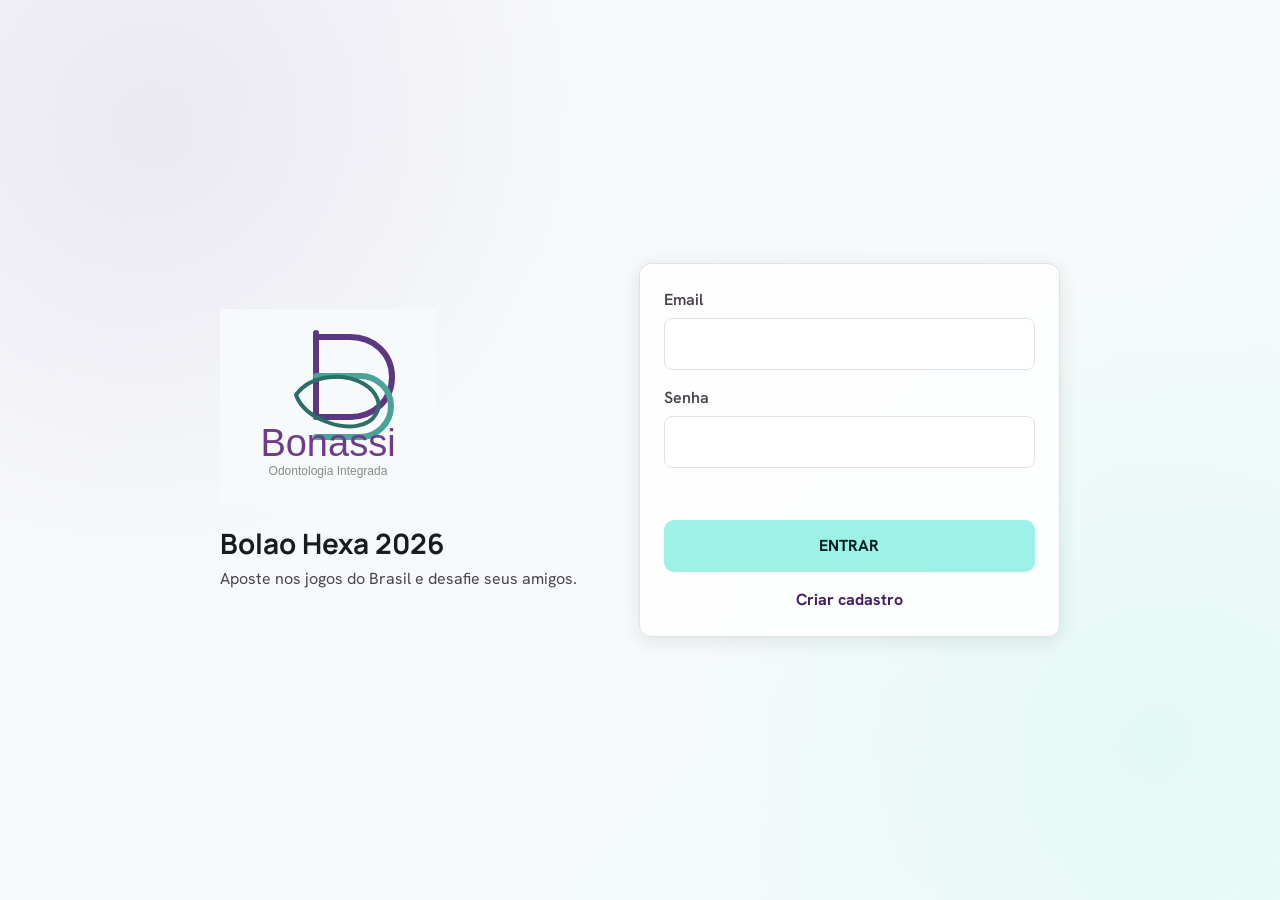
==== frontend/index.html @ b8fce4da "feat: refactor" ====
<!doctype html>
<html lang="pt-BR">
  <head>
    <meta charset="utf-8">
    <meta name="viewport" content="width=device-width, initial-scale=1, viewport-fit=cover">
    <title>Bolao Hexa 2026 - Login</title>
    <link rel="preconnect" href="https://fonts.googleapis.com">
    <link rel="preconnect" href="https://fonts.gstatic.com" crossorigin>
    <link href="https://fonts.googleapis.com/css2?family=Hanken+Grotesk:wght@400;500;600;700&amp;family=Manrope:wght@500;600;700&amp;display=swap" rel="stylesheet">
    <link rel="stylesheet" href="css/style.css">
    <script src="js/api.js" defer></script>
    <script src="js/cadastro.js" defer></script>
  </head>
  <body class="auth-page">
    <main class="auth-shell" aria-labelledby="login-title">
      <header class="auth-header">
        <img class="auth-logo" src="img/bonassi-logo.svg" alt="Bonassi Odontologia Integrada" width="216" height="196">
        <h1 id="login-title">Bolao Hexa 2026</h1>
        <p>Aposte nos jogos do Brasil e desafie seus amigos.</p>
      </header>

      <section class="auth-card" aria-label="Formulario de login">
        <form id="login-form" class="stack-form" novalidate>
          <label class="field">
            <span>Email</span>
            <input name="email" type="email" autocomplete="email" required>
          </label>

          <label class="field">
            <span>Senha</span>
            <input name="password" type="password" autocomplete="current-password" required>
          </label>

          <p id="login-feedback" class="form-feedback" role="status" aria-live="polite"></p>

          <button class="primary-button" type="submit">Entrar</button>
          <a class="text-link" href="cadastro.html">Criar cadastro</a>
        </form>
      </section>
    </main>
  </body>
</html>
---- frontend/css/style.css ----
:root {
  --background: #f7fafb;
  --surface: #ffffff;
  --surface-soft: #f1f4f5;
  --surface-variant: #e0e3e4;
  --text: #181c1d;
  --text-muted: #4b444f;
  --primary: #451f69;
  --primary-container: #5d3781;
  --secondary: #006a62;
  --secondary-soft: #9cf2e6;
  --danger: #ba1a1a;
  --success: #006a62;
  --inverse-surface: #2d3132;
  --shadow: 0 4px 20px rgba(24, 28, 29, 0.1);
  --font-headline: Manrope, Inter, "Segoe UI", sans-serif;
  --font-body: "Hanken Grotesk", Inter, "Segoe UI", sans-serif;
  --topbar-height: 64px;
  --bottom-nav-height: 82px;
}

* {
  box-sizing: border-box;
}

body {
  margin: 0;
  min-height: 100svh;
  color: var(--text);
  background: var(--background);
  font-family: var(--font-body);
  font-size: 16px;
  line-height: 1.5;
}

button,
input,
a {
  font: inherit;
}

.auth-page {
  display: flex;
  min-height: 100dvh;
  align-items: center;
  justify-content: center;
  padding: max(24px, env(safe-area-inset-top)) 16px max(24px, env(safe-area-inset-bottom));
  background:
    radial-gradient(circle at 12% 14%, rgba(93, 55, 129, 0.08), transparent 32%),
    radial-gradient(circle at 90% 82%, rgba(156, 242, 230, 0.18), transparent 34%),
    linear-gradient(135deg, #f6f7fb 0%, var(--background) 54%, #f1fbf9 100%);
}

.auth-shell {
  display: flex;
  width: min(100%, 448px);
  flex-direction: column;
  align-items: center;
  gap: 24px;
}

.auth-header {
  width: 100%;
  text-align: center;
}

.auth-logo {
  display: block;
  width: min(56vw, 196px);
  height: auto;
  margin: 0 auto 22px;
}

.auth-header h1,
.page-heading h1,
.page-heading h2 {
  margin: 0;
  font-family: var(--font-headline);
  font-weight: 700;
  letter-spacing: 0;
  line-height: 1.15;
}

.auth-header h1 {
  font-size: 1.75rem;
}

.auth-header p,
.page-heading p {
  margin: 8px auto 0;
  color: var(--text-muted);
}

.auth-card,
.data-card,
.leaderboard {
  width: 100%;
  border: 1px solid var(--surface-variant);
  border-radius: 12px;
  background: rgba(255, 255, 255, 0.86);
  box-shadow: var(--shadow);
}

.auth-card,
.data-card {
  padding: 24px;
}

.stack-form,
.data-stack {
  display: grid;
  gap: 16px;
}

.field {
  display: grid;
  gap: 6px;
  color: var(--text-muted);
  font-weight: 600;
}

.field input {
  width: 100%;
  min-height: 52px;
  padding: 0 14px;
  border: 1px solid var(--surface-variant);
  border-radius: 8px;
  outline: 0;
  background: var(--surface);
  color: var(--text);
}

.field input:focus {
  border-color: var(--secondary);
  box-shadow: 0 0 0 3px rgba(0, 106, 98, 0.14);
}

.form-feedback {
  min-height: 20px;
  margin: 0;
  color: var(--text-muted);
  font-size: 0.875rem;
}

.form-feedback.is-error {
  color: var(--danger);
}

.form-feedback.is-success {
  color: var(--success);
}

.primary-button {
  display: inline-flex;
  min-height: 52px;
  align-items: center;
  justify-content: center;
  border: 0;
  border-radius: 10px;
  color: #00201d;
  background: var(--secondary-soft);
  cursor: pointer;
  font-weight: 700;
  text-transform: uppercase;
}

.text-link {
  color: var(--primary);
  font-weight: 700;
  text-align: center;
  text-decoration: none;
}

.app-page {
  padding-bottom: calc(var(--bottom-nav-height) + env(safe-area-inset-bottom) + 20px);
}

.app-topbar {
  position: fixed;
  top: 0;
  left: 0;
  z-index: 20;
  display: flex;
  width: 100%;
  height: calc(var(--topbar-height) + env(safe-area-inset-top));
  align-items: center;
  justify-content: space-between;
  gap: 12px;
  padding: env(safe-area-inset-top) 16px 0;
  background: var(--background);
  box-shadow: 0 1px 5px rgba(24, 28, 29, 0.08);
}

.brand-lockup {
  display: flex;
  min-width: 0;
  align-items: center;
  gap: 10px;
}

.profile-avatar {
  width: 34px;
  height: 34px;
  border-radius: 999px;
  object-fit: contain;
}

.brand-lockup h1 {
  margin: 0;
  overflow: hidden;
  color: var(--primary);
  font-family: var(--font-headline);
  font-size: 1.25rem;
  line-height: 1.2;
  text-overflow: ellipsis;
  white-space: nowrap;
}

.score-pill {
  flex: 0 0 auto;
  min-width: 86px;
  padding: 4px 10px;
  border-radius: 999px;
  color: var(--primary);
  background: rgba(93, 55, 129, 0.1);
  font-weight: 700;
  text-align: center;
}

.app-content {
  display: grid;
  width: min(100%, 900px);
  gap: 20px;
  margin: 0 auto;
  padding: calc(var(--topbar-height) + env(safe-area-inset-top) + 24px) 16px 24px;
}

.compact-page {
  padding-top: 32px;
}

.page-heading {
  text-align: center;
}

.page-heading h1,
.page-heading h2 {
  font-size: 2rem;
}

.podium {
  display: grid;
  grid-template-columns: repeat(2, minmax(0, 1fr));
  gap: 10px;
}

.podium-card {
  display: grid;
  min-height: 126px;
  align-content: end;
  justify-items: center;
  padding: 16px 10px;
  border: 1px solid var(--surface-variant);
  border-radius: 12px;
  background: var(--surface);
  text-align: center;
}

.podium-card:first-child {
  grid-column: 1 / -1;
  min-height: 150px;
  background: var(--secondary-soft);
}

.podium-card h3,
.podium-card p {
  width: 100%;
  margin: 0;
  overflow: hidden;
  text-overflow: ellipsis;
  white-space: nowrap;
}

.podium-card strong {
  color: var(--primary);
  font-family: var(--font-headline);
  font-size: 2rem;
}

.leaderboard {
  overflow: hidden;
}

.leaderboard-header,
.leaderboard-row {
  display: grid;
  grid-template-columns: 40px minmax(0, 1fr) 52px 58px;
  gap: 6px;
  align-items: center;
  padding: 10px 8px;
}

.leaderboard-header {
  min-height: 62px;
  background: var(--surface-soft);
  color: var(--text-muted);
  font-size: 0.75rem;
  font-weight: 700;
  text-transform: uppercase;
}

.leaderboard-row {
  min-height: 68px;
  border-top: 1px solid var(--surface-variant);
}

.player-name {
  overflow: hidden;
  text-overflow: ellipsis;
  white-space: nowrap;
}

.points {
  color: var(--primary);
  font-weight: 700;
  text-align: right;
}

.bottom-nav {
  position: fixed;
  right: 0;
  bottom: 0;
  left: 0;
  z-index: 20;
  display: flex;
  min-height: calc(var(--bottom-nav-height) + env(safe-area-inset-bottom));
  align-items: center;
  justify-content: space-around;
  padding: 12px 16px max(12px, env(safe-area-inset-bottom));
  background: var(--inverse-surface);
}

.nav-item {
  display: inline-flex;
  min-width: 64px;
  min-height: 56px;
  flex-direction: column;
  align-items: center;
  justify-content: center;
  gap: 4px;
  border-radius: 12px;
  color: var(--surface-variant);
  opacity: 0.72;
  text-decoration: none;
}

.nav-item.active {
  min-width: 90px;
  padding: 4px 16px;
  color: #d2a6fa;
  background: var(--primary-container);
  opacity: 1;
}

.nav-icon {
  font-size: 28px;
}

.data-item {
  display: grid;
  gap: 6px;
  padding: 14px;
  border: 1px solid var(--surface-variant);
  border-radius: 10px;
  background: var(--surface);
}

@media (min-width: 560px) {
  .podium {
    grid-template-columns: repeat(3, minmax(0, 1fr));
    align-items: end;
  }

  .podium-card:first-child {
    grid-column: auto;
    min-height: 190px;
  }

  .podium-card {
    min-height: 160px;
  }
}

@media (min-width: 720px) {
  :root {
    --topbar-height: 76px;
    --bottom-nav-height: 88px;
  }

  .auth-shell {
    display: grid;
    width: min(100%, 840px);
    grid-template-columns: minmax(260px, 0.9fr) minmax(320px, 1fr);
    align-items: center;
    gap: 40px;
  }

  .auth-header {
    text-align: left;
  }

  .auth-logo {
    width: min(28vw, 216px);
    margin-right: 0;
    margin-left: 0;
  }

  .auth-header p {
    margin-left: 0;
  }

  .app-topbar {
    padding-right: 30px;
    padding-left: 30px;
  }

  .app-content {
    gap: 24px;
    padding-top: calc(var(--topbar-height) + env(safe-area-inset-top) + 32px);
    padding-right: 24px;
    padding-left: 24px;
  }

  .compact-page {
    padding-top: 48px;
  }

  .page-heading h1,
  .page-heading h2 {
    font-size: 2.5rem;
  }

  .leaderboard-header,
  .leaderboard-row {
    grid-template-columns: 64px minmax(0, 1fr) 88px 88px;
    gap: 12px;
    padding: 14px 18px;
  }
}

@media (max-height: 660px) and (max-width: 719px) {
  .auth-page {
    align-items: flex-start;
  }

  .auth-logo {
    width: min(42vw, 144px);
    margin-bottom: 14px;
  }
}
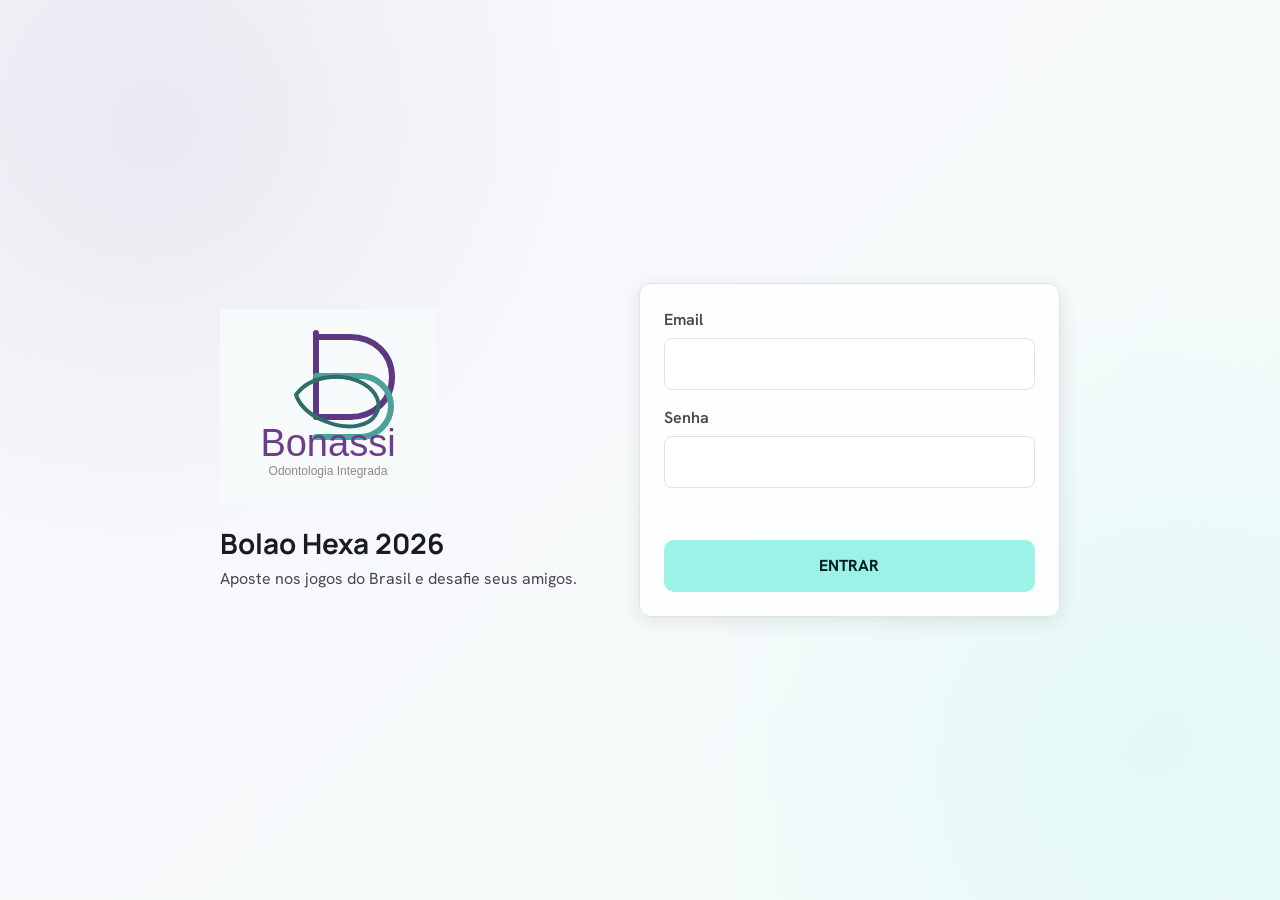
==== commit b0ea5619: "feat: Cadastro de usuarios" ====
--- a/frontend/index.html
+++ b/frontend/index.html
@@ -9,7 +9,7 @@
     <link href="https://fonts.googleapis.com/css2?family=Hanken+Grotesk:wght@400;500;600;700&amp;family=Manrope:wght@500;600;700&amp;display=swap" rel="stylesheet">
     <link rel="stylesheet" href="css/style.css">
     <script src="js/api.js" defer></script>
-    <script src="js/cadastro.js" defer></script>
+    <script src="js/login.js" defer></script>
   </head>
   <body class="auth-page">
     <main class="auth-shell" aria-labelledby="login-title">
@@ -34,7 +34,6 @@
           <p id="login-feedback" class="form-feedback" role="status" aria-live="polite"></p>
 
           <button class="primary-button" type="submit">Entrar</button>
-          <a class="text-link" href="cadastro.html">Criar cadastro</a>
         </form>
       </section>
     </main>
--- a/frontend/css/style.css
+++ b/frontend/css/style.css
@@ -35,6 +35,8 @@
 
 button,
 input,
+select,
+textarea,
 a {
   font: inherit;
 }
@@ -57,6 +59,63 @@
   flex-direction: column;
   align-items: center;
   gap: 24px;
+}
+
+.hamburger-menu {
+  position: relative;
+  flex: 0 0 auto;
+}
+
+.hamburger-menu summary {
+  display: inline-grid;
+  width: 38px;
+  height: 38px;
+  place-items: center;
+  gap: 4px;
+  padding: 9px;
+  border: 1px solid var(--surface-variant);
+  border-radius: 8px;
+  background: var(--surface);
+  cursor: pointer;
+  list-style: none;
+}
+
+.hamburger-menu summary::-webkit-details-marker {
+  display: none;
+}
+
+.hamburger-menu summary span {
+  display: block;
+  width: 18px;
+  height: 2px;
+  border-radius: 999px;
+  background: var(--primary);
+}
+
+.hamburger-menu nav {
+  position: absolute;
+  top: calc(100% + 8px);
+  left: 0;
+  display: grid;
+  min-width: 164px;
+  padding: 8px;
+  border: 1px solid var(--surface-variant);
+  border-radius: 10px;
+  background: var(--surface);
+  box-shadow: var(--shadow);
+}
+
+.hamburger-menu nav a {
+  padding: 12px 14px;
+  border-radius: 8px;
+  color: var(--text);
+  font-weight: 700;
+  text-decoration: none;
+}
+
+.hamburger-menu nav a:focus,
+.hamburger-menu nav a:hover {
+  background: var(--surface-soft);
 }
 
 .auth-header {
@@ -119,7 +178,9 @@
   font-weight: 600;
 }
 
-.field input {
+.field input,
+.field select,
+.field textarea {
   width: 100%;
   min-height: 52px;
   padding: 0 14px;
@@ -130,7 +191,15 @@
   color: var(--text);
 }
 
-.field input:focus {
+.field textarea {
+  min-height: 96px;
+  padding-top: 12px;
+  resize: vertical;
+}
+
+.field input:focus,
+.field select:focus,
+.field textarea:focus {
   border-color: var(--secondary);
   box-shadow: 0 0 0 3px rgba(0, 106, 98, 0.14);
 }
@@ -150,18 +219,33 @@
   color: var(--success);
 }
 
-.primary-button {
+.primary-button,
+.secondary-button {
   display: inline-flex;
   min-height: 52px;
   align-items: center;
   justify-content: center;
   border: 0;
   border-radius: 10px;
+  cursor: pointer;
+  font-weight: 700;
+  text-decoration: none;
+  text-transform: uppercase;
+}
+
+.primary-button {
   color: #00201d;
   background: var(--secondary-soft);
-  cursor: pointer;
-  font-weight: 700;
-  text-transform: uppercase;
+}
+
+.secondary-button {
+  border: 1px solid var(--surface-variant);
+  color: var(--primary);
+  background: var(--surface);
+}
+
+.hidden {
+  display: none !important;
 }
 
 .text-link {
@@ -225,6 +309,7 @@
   background: rgba(93, 55, 129, 0.1);
   font-weight: 700;
   text-align: center;
+  text-decoration: none;
 }
 
 .app-content {
@@ -289,6 +374,62 @@
 
 .leaderboard {
   overflow: hidden;
+}
+
+.matches-board {
+  width: 100%;
+  overflow: hidden;
+  border: 1px solid var(--surface-variant);
+  border-radius: 12px;
+  background: rgba(255, 255, 255, 0.86);
+  box-shadow: var(--shadow);
+}
+
+.matches-header,
+.match-row {
+  display: grid;
+  grid-template-columns: minmax(0, 1fr) 116px 88px;
+  gap: 10px;
+  align-items: center;
+  padding: 12px 14px;
+}
+
+.matches-header {
+  min-height: 56px;
+  background: var(--surface-soft);
+  color: var(--text-muted);
+  font-size: 0.75rem;
+  font-weight: 700;
+  text-transform: uppercase;
+}
+
+.match-row {
+  min-height: 76px;
+  border-top: 1px solid var(--surface-variant);
+}
+
+.match-teams {
+  display: grid;
+  min-width: 0;
+  gap: 2px;
+}
+
+.match-teams strong,
+.match-teams span,
+.match-row time {
+  overflow: hidden;
+  text-overflow: ellipsis;
+  white-space: nowrap;
+}
+
+.match-teams strong {
+  font-family: var(--font-headline);
+}
+
+.match-teams span,
+.match-row time {
+  color: var(--text-muted);
+  font-size: 0.875rem;
 }
 
 .leaderboard-header,
@@ -337,7 +478,10 @@
   align-items: center;
   justify-content: space-around;
   padding: 12px 16px max(12px, env(safe-area-inset-bottom));
-  background: var(--inverse-surface);
+  border-top: 1px solid var(--surface-variant);
+  border-radius: 18px 18px 0 0;
+  background: var(--surface);
+  box-shadow: 0 -4px 20px rgba(93, 55, 129, 0.08);
 }
 
 .nav-item {
@@ -348,8 +492,8 @@
   align-items: center;
   justify-content: center;
   gap: 4px;
-  border-radius: 12px;
-  color: var(--surface-variant);
+  border-radius: 14px;
+  color: var(--text-muted);
   opacity: 0.72;
   text-decoration: none;
 }
@@ -357,7 +501,7 @@
 .nav-item.active {
   min-width: 90px;
   padding: 4px 16px;
-  color: #d2a6fa;
+  color: #ffffff;
   background: var(--primary-container);
   opacity: 1;
 }
@@ -372,6 +516,192 @@
   padding: 14px;
   border: 1px solid var(--surface-variant);
   border-radius: 10px;
+  background: var(--surface);
+}
+
+.search-form,
+.screen-actions,
+.split-fields {
+  display: grid;
+  gap: 12px;
+}
+
+.screen-actions {
+  grid-template-columns: 1fr;
+}
+
+.match-summary {
+  display: grid;
+  gap: 4px;
+  margin-bottom: 16px;
+  padding: 14px;
+  border: 1px solid var(--surface-variant);
+  border-radius: 10px;
+  background: var(--surface-soft);
+}
+
+.match-summary strong {
+  font-family: var(--font-headline);
+  font-size: 1.2rem;
+}
+
+.users-page {
+  width: min(100%, 980px);
+}
+
+.users-hero {
+  display: flex;
+  align-items: center;
+  justify-content: space-between;
+  gap: 16px;
+}
+
+.users-hero h2,
+.users-hero p {
+  margin: 0;
+}
+
+.users-hero h2 {
+  color: var(--primary);
+  font-family: var(--font-headline);
+  font-size: 2rem;
+  line-height: 1.15;
+}
+
+.users-hero p {
+  margin-top: 6px;
+  color: var(--text-muted);
+}
+
+.add-user-button {
+  gap: 8px;
+  padding: 0 18px;
+  color: #ffffff;
+  background: var(--primary);
+  box-shadow: 0 4px 20px rgba(93, 55, 129, 0.16);
+}
+
+.section-toolbar {
+  display: flex;
+  align-items: center;
+  justify-content: space-between;
+  gap: 16px;
+  margin-bottom: 16px;
+}
+
+.section-toolbar h2,
+.section-toolbar p,
+.user-card-title h3,
+.user-card-title p {
+  margin: 0;
+}
+
+.section-toolbar h2 {
+  font-family: var(--font-headline);
+  font-size: 1.25rem;
+}
+
+.section-toolbar p,
+.user-card-title p {
+  color: var(--text-muted);
+}
+
+.users-directory {
+  display: grid;
+  gap: 16px;
+}
+
+.users-list {
+  overflow: hidden;
+  border: 1px solid var(--surface-variant);
+  border-radius: 10px;
+  background: var(--surface);
+  box-shadow: 0 4px 20px rgba(93, 55, 129, 0.08);
+}
+
+.user-list-row {
+  display: grid;
+  grid-template-columns: 44px minmax(0, 1fr) auto 44px;
+  gap: 12px;
+  align-items: center;
+  min-height: 72px;
+  padding: 12px 14px;
+  border-bottom: 1px solid var(--surface-variant);
+  cursor: pointer;
+  transition: background 160ms ease;
+}
+
+.user-list-row:last-child {
+  border-bottom: 0;
+}
+
+.user-list-row:hover {
+  background: var(--surface-soft);
+}
+
+.user-avatar {
+  display: grid;
+  width: 42px;
+  height: 42px;
+  place-items: center;
+  border-radius: 999px;
+  color: var(--primary);
+  background: rgba(93, 55, 129, 0.1);
+  font-weight: 800;
+}
+
+.user-row-copy {
+  min-width: 0;
+}
+
+.user-row-copy h3,
+.user-row-copy p {
+  margin: 0;
+  overflow: hidden;
+  text-overflow: ellipsis;
+  white-space: nowrap;
+}
+
+.user-row-copy h3 {
+  font-size: 1rem;
+}
+
+.user-row-copy p {
+  color: var(--text-muted);
+  font-size: 0.875rem;
+}
+
+.status-chip {
+  padding: 4px 8px;
+  border-radius: 4px;
+  color: #00201d;
+  background: var(--secondary-soft);
+  font-size: 0.75rem;
+  font-weight: 800;
+  text-transform: uppercase;
+}
+
+.icon-action {
+  display: inline-grid;
+  width: 40px;
+  height: 40px;
+  place-items: center;
+  border: 0;
+  border-radius: 999px;
+  color: var(--text-muted);
+  background: transparent;
+  cursor: pointer;
+}
+
+.icon-action:hover,
+.icon-action:focus {
+  background: var(--surface-variant);
+  color: var(--primary);
+}
+
+.users-empty {
+  padding: 18px;
+  color: var(--text-muted);
   background: var(--surface);
 }
 
@@ -446,6 +776,50 @@
     gap: 12px;
     padding: 14px 18px;
   }
+
+  .search-form {
+    grid-template-columns: minmax(0, 1fr) 160px;
+    align-items: end;
+  }
+
+  .split-fields,
+  .screen-actions {
+    grid-template-columns: repeat(2, minmax(0, 1fr));
+  }
+
+  .users-form-panel {
+    width: min(100%, 620px);
+  }
+}
+
+@media (max-width: 559px) {
+  .users-hero {
+    align-items: flex-start;
+  }
+
+  .add-user-button {
+    position: fixed;
+    right: 18px;
+    bottom: calc(var(--bottom-nav-height) + env(safe-area-inset-bottom) + 18px);
+    z-index: 24;
+    width: 56px;
+    min-width: 56px;
+    height: 56px;
+    padding: 0;
+    border-radius: 999px;
+  }
+
+  .add-user-button span:last-child {
+    display: none;
+  }
+
+  .status-chip {
+    display: none;
+  }
+
+  .user-list-row {
+    grid-template-columns: 44px minmax(0, 1fr) 40px;
+  }
 }
 
 @media (max-height: 660px) and (max-width: 719px) {
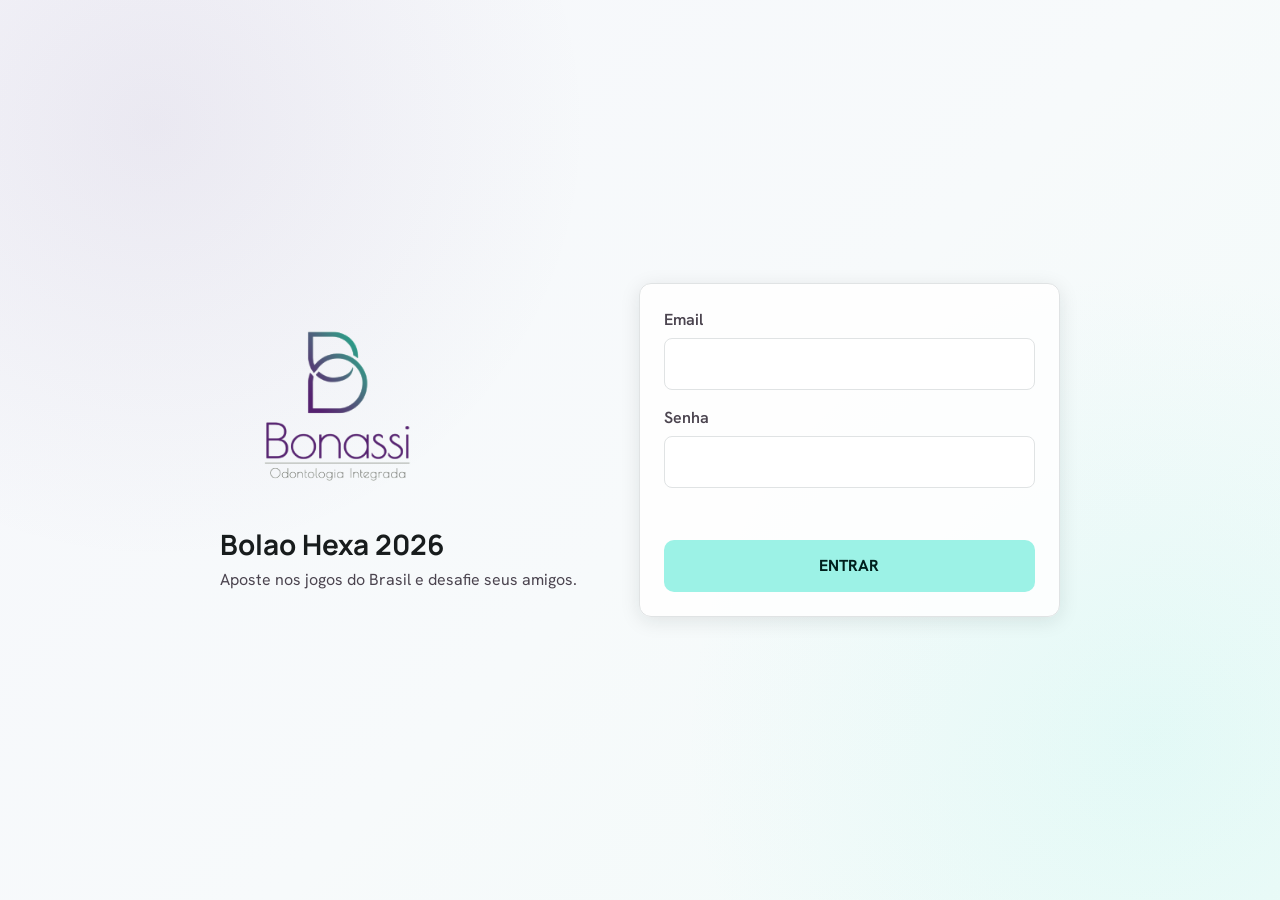
==== commit 94298ce1: "feat: Alterações no front" ====
--- a/frontend/index.html
+++ b/frontend/index.html
@@ -14,7 +14,7 @@
   <body class="auth-page">
     <main class="auth-shell" aria-labelledby="login-title">
       <header class="auth-header">
-        <img class="auth-logo" src="img/bonassi-logo.svg" alt="Bonassi Odontologia Integrada" width="216" height="196">
+        <img class="auth-logo" src="img/bonassi-logo.png" alt="Bonassi Odontologia Integrada" width="268" height="245">
         <h1 id="login-title">Bolao Hexa 2026</h1>
         <p>Aposte nos jogos do Brasil e desafie seus amigos.</p>
       </header>
--- a/frontend/css/style.css
+++ b/frontend/css/style.css
@@ -191,6 +191,54 @@
   color: var(--text);
 }
 
+.bonus-checklist {
+  margin: 0;
+  padding: 0;
+  border: 0;
+}
+
+.bonus-checklist legend {
+  margin-bottom: 6px;
+  padding: 0;
+}
+
+.check-option {
+  display: flex;
+  min-height: 52px;
+  align-items: center;
+  gap: 10px;
+  padding: 12px 14px;
+  border: 1px solid var(--surface-variant);
+  border-radius: 8px;
+  background: var(--surface);
+  color: var(--text);
+  cursor: pointer;
+}
+
+.check-option + .check-option {
+  margin-top: 8px;
+}
+
+.check-option input {
+  width: 18px;
+  min-height: 18px;
+  flex: 0 0 18px;
+  padding: 0;
+  border: 0;
+  border-radius: 4px;
+  accent-color: var(--secondary);
+}
+
+.check-option:has(input:checked) {
+  border-color: var(--secondary);
+  background: rgba(156, 242, 230, 0.28);
+}
+
+.check-option:has(input:focus) {
+  border-color: var(--secondary);
+  box-shadow: 0 0 0 3px rgba(0, 106, 98, 0.14);
+}
+
 .field textarea {
   min-height: 96px;
   padding-top: 12px;
@@ -220,7 +268,8 @@
 }
 
 .primary-button,
-.secondary-button {
+.secondary-button,
+.danger-button {
   display: inline-flex;
   min-height: 52px;
   align-items: center;
@@ -242,6 +291,12 @@
   border: 1px solid var(--surface-variant);
   color: var(--primary);
   background: var(--surface);
+}
+
+.danger-button {
+  border: 1px solid rgba(186, 26, 26, 0.28);
+  color: #ffffff;
+  background: var(--danger);
 }
 
 .hidden {
@@ -283,33 +338,32 @@
 }
 
 .profile-avatar {
-  width: 34px;
-  height: 34px;
-  border-radius: 999px;
+  width: clamp(96px, 16vw, 132px);
+  height: 54px;
+  border-radius: 0;
   object-fit: contain;
 }
 
-.brand-lockup h1 {
-  margin: 0;
-  overflow: hidden;
-  color: var(--primary);
-  font-family: var(--font-headline);
-  font-size: 1.25rem;
-  line-height: 1.2;
-  text-overflow: ellipsis;
-  white-space: nowrap;
-}
-
 .score-pill {
+  display: inline-flex;
+  align-items: center;
+  justify-content: center;
+  gap: 6px;
   flex: 0 0 auto;
   min-width: 86px;
   padding: 4px 10px;
+  border: 0;
   border-radius: 999px;
   color: var(--primary);
   background: rgba(93, 55, 129, 0.1);
+  cursor: pointer;
   font-weight: 700;
   text-align: center;
   text-decoration: none;
+}
+
+.logout-button .material-symbols-outlined {
+  font-size: 1.25rem;
 }
 
 .app-content {
@@ -331,6 +385,299 @@
 .page-heading h1,
 .page-heading h2 {
   font-size: 2rem;
+}
+
+.ranking-actions {
+  display: grid;
+  justify-items: center;
+  gap: 8px;
+}
+
+.ranking-tabs {
+  display: grid;
+  grid-template-columns: repeat(2, minmax(0, 1fr));
+  gap: 8px;
+  padding: 4px;
+  border: 1px solid var(--surface-variant);
+  border-radius: 12px;
+  background: var(--surface-soft);
+}
+
+.ranking-tab {
+  min-height: 48px;
+  padding: 0 12px;
+  border: 0;
+  border-radius: 8px;
+  color: var(--text-muted);
+  background: transparent;
+  cursor: pointer;
+  font-weight: 800;
+}
+
+.ranking-tab.active {
+  color: #ffffff;
+  background: var(--primary-container);
+  box-shadow: 0 8px 18px rgba(69, 31, 105, 0.16);
+}
+
+.ranking-swipe-area,
+.ranking-view {
+  display: grid;
+  gap: 20px;
+}
+
+.ranking-view[hidden] {
+  display: none;
+}
+
+.ranking-view.active {
+  animation: ranking-view-in 180ms ease-out;
+}
+
+@keyframes ranking-view-in {
+  from {
+    opacity: 0;
+    transform: translateY(6px);
+  }
+
+  to {
+    opacity: 1;
+    transform: translateY(0);
+  }
+}
+
+.ranking-view-heading {
+  display: grid;
+  justify-items: center;
+  gap: 4px;
+  text-align: center;
+}
+
+.ranking-view-heading h3,
+.ranking-view-heading p {
+  margin: 0;
+}
+
+.ranking-view-heading h3 {
+  font-family: var(--font-headline);
+  font-size: 1.35rem;
+  line-height: 1.2;
+}
+
+.ranking-view-heading p {
+  color: var(--text-muted);
+  font-weight: 700;
+}
+
+.share-ranking-button {
+  gap: 8px;
+  width: min(100%, 320px);
+  padding: 0 18px;
+}
+
+.share-ranking-button:disabled {
+  cursor: wait;
+  opacity: 0.68;
+}
+
+.ranking-share-card {
+  position: fixed;
+  top: 0;
+  left: -9999px;
+  width: 1080px;
+  height: 1920px;
+  overflow: hidden;
+  color: #1d1721;
+  background: #f7fafb;
+  font-family: var(--font-body);
+  pointer-events: none;
+}
+
+.share-card-shell {
+  display: grid;
+  height: 100%;
+  grid-template-rows: auto auto 1fr auto;
+  gap: 48px;
+  padding: 92px 78px 78px;
+  background:
+    linear-gradient(180deg, rgba(156, 242, 230, 0.34) 0, rgba(247, 250, 251, 0) 420px),
+    linear-gradient(135deg, #f7fafb 0%, #ffffff 58%, #edf8f6 100%);
+}
+
+.share-card-header {
+  display: grid;
+  gap: 32px;
+  justify-items: center;
+  text-align: center;
+}
+
+.share-card-header img {
+  width: 260px;
+  height: 238px;
+  object-fit: contain;
+}
+
+.share-card-header p,
+.share-card-header h2 {
+  margin: 0;
+}
+
+.share-card-header p {
+  color: var(--primary);
+  font-size: 54px;
+  font-weight: 800;
+  line-height: 1.05;
+}
+
+.share-card-header h2 {
+  margin-top: 12px;
+  color: #006a62;
+  font-family: var(--font-headline);
+  font-size: 36px;
+  font-weight: 800;
+  line-height: 1.15;
+}
+
+.share-round-match {
+  display: grid;
+  gap: 14px;
+  padding: 26px 30px;
+  border: 2px solid rgba(0, 106, 98, 0.2);
+  border-radius: 26px;
+  background: #ffffff;
+  box-shadow: 0 18px 42px rgba(24, 28, 29, 0.08);
+  text-align: center;
+}
+
+.share-round-match[hidden] {
+  display: none;
+}
+
+.share-round-teams {
+  display: grid;
+  grid-template-columns: 72px minmax(0, 1fr) 72px;
+  gap: 22px;
+  align-items: center;
+}
+
+.share-round-teams strong {
+  font-family: var(--font-headline);
+  font-size: 34px;
+  line-height: 1.15;
+}
+
+.share-round-flag {
+  width: 72px;
+  height: 72px;
+  border: 3px solid var(--surface);
+  border-radius: 999px;
+  object-fit: cover;
+  box-shadow: 0 0 0 1px var(--surface-variant), 0 10px 22px rgba(24, 28, 29, 0.12);
+}
+
+.share-round-match p {
+  margin: 0;
+  color: var(--text-muted);
+  font-size: 24px;
+  font-weight: 800;
+}
+
+.ranking-share-list {
+  display: grid;
+  align-content: start;
+  gap: 20px;
+}
+
+.share-ranking-row {
+  display: grid;
+  min-height: 92px;
+  grid-template-columns: 76px minmax(0, 1fr) 180px;
+  gap: 22px;
+  align-items: center;
+  padding: 18px 24px;
+  border: 2px solid rgba(69, 31, 105, 0.1);
+  border-radius: 26px;
+  background: rgba(255, 255, 255, 0.9);
+  box-shadow: 0 18px 42px rgba(24, 28, 29, 0.08);
+}
+
+.share-ranking-row.is-top-three {
+  min-height: 112px;
+  border-color: rgba(0, 106, 98, 0.28);
+  background: #ffffff;
+}
+
+.share-ranking-position {
+  display: inline-grid;
+  width: 76px;
+  height: 76px;
+  place-items: center;
+  border-radius: 50%;
+  color: #ffffff;
+  background: var(--primary);
+  font-family: var(--font-headline);
+  font-size: 34px;
+  font-weight: 800;
+}
+
+.share-ranking-row.is-top-three .share-ranking-position {
+  color: #00201d;
+  background: var(--secondary-soft);
+}
+
+.share-ranking-player {
+  display: grid;
+  min-width: 0;
+  gap: 4px;
+}
+
+.share-ranking-player strong {
+  overflow: hidden;
+  font-family: var(--font-headline);
+  font-size: 36px;
+  line-height: 1.05;
+  text-overflow: ellipsis;
+  white-space: nowrap;
+}
+
+.share-ranking-player span {
+  color: var(--text-muted);
+  font-size: 24px;
+  font-weight: 700;
+}
+
+.share-ranking-points {
+  color: var(--primary);
+  font-family: var(--font-headline);
+  font-size: 34px;
+  line-height: 1;
+  text-align: right;
+  white-space: nowrap;
+}
+
+.share-ranking-empty {
+  padding: 48px;
+  border-radius: 26px;
+  background: #ffffff;
+  color: var(--text-muted);
+  font-size: 32px;
+  font-weight: 700;
+  text-align: center;
+}
+
+.share-card-footer {
+  display: grid;
+  justify-items: center;
+  gap: 10px;
+  color: var(--text-muted);
+  font-size: 26px;
+  font-weight: 700;
+}
+
+.share-card-footer strong {
+  color: var(--primary);
+  font-family: var(--font-headline);
+  font-size: 30px;
 }
 
 .podium {
@@ -372,6 +719,127 @@
   font-size: 2rem;
 }
 
+.round-match-card {
+  display: grid;
+  gap: 14px;
+  padding: 18px;
+  border: 1px solid var(--surface-variant);
+  border-radius: 12px;
+  background: var(--surface);
+  box-shadow: var(--shadow);
+}
+
+.round-match-teams {
+  display: grid;
+  grid-template-columns: minmax(0, 1fr) auto minmax(0, 1fr);
+  gap: 12px;
+  align-items: center;
+}
+
+.round-team {
+  display: grid;
+  min-width: 0;
+  justify-items: center;
+  gap: 8px;
+  text-align: center;
+}
+
+.round-team strong {
+  max-width: 100%;
+  overflow-wrap: anywhere;
+  font-family: var(--font-headline);
+  font-size: 0.98rem;
+  line-height: 1.15;
+}
+
+.round-team-flag,
+.round-team-flag-fallback {
+  width: 54px;
+  height: 54px;
+  border: 3px solid var(--surface);
+  border-radius: 999px;
+  box-shadow: 0 0 0 1px var(--surface-variant), 0 8px 16px rgba(24, 28, 29, 0.12);
+  background: var(--surface-soft);
+}
+
+.round-team-flag {
+  object-fit: cover;
+}
+
+.round-team-flag-fallback {
+  display: inline-grid;
+  place-items: center;
+  color: var(--text-muted);
+  font-weight: 900;
+}
+
+.round-score {
+  display: inline-flex;
+  min-width: 72px;
+  min-height: 52px;
+  align-items: center;
+  justify-content: center;
+  padding: 0 12px;
+  border-radius: 10px;
+  color: #00201d;
+  background: var(--secondary-soft);
+  font-family: var(--font-headline);
+  font-size: 1.35rem;
+  line-height: 1;
+  white-space: nowrap;
+}
+
+.round-match-meta {
+  display: flex;
+  flex-wrap: wrap;
+  justify-content: center;
+  gap: 8px 14px;
+  color: var(--text-muted);
+  font-weight: 800;
+  text-align: center;
+}
+
+.round-empty-state {
+  padding: 18px;
+  border: 1px dashed var(--surface-variant);
+  border-radius: 12px;
+  color: var(--text-muted);
+  background: var(--surface);
+  font-weight: 700;
+  text-align: center;
+}
+
+.round-empty-state[hidden] {
+  display: none;
+}
+
+.round-predicted-score {
+  min-width: 0;
+  overflow: hidden;
+  color: var(--text-muted);
+  font-weight: 700;
+  text-overflow: ellipsis;
+  white-space: nowrap;
+}
+
+.round-exact {
+  display: inline-flex;
+  min-height: 30px;
+  align-items: center;
+  justify-content: center;
+  border-radius: 999px;
+  color: var(--text-muted);
+  background: var(--surface-soft);
+  font-size: 0.78rem;
+  font-weight: 900;
+  text-transform: uppercase;
+}
+
+.round-exact.is-exact {
+  color: #00201d;
+  background: var(--secondary-soft);
+}
+
 .leaderboard {
   overflow: hidden;
 }
@@ -385,10 +853,52 @@
   box-shadow: var(--shadow);
 }
 
+.matches-actions {
+  display: flex;
+  justify-content: center;
+  margin-top: 18px;
+}
+
+.add-match-button {
+  gap: 8px;
+  padding: 0 18px;
+}
+
+.phase-filters {
+  display: flex;
+  flex-wrap: wrap;
+  justify-content: center;
+  gap: 10px;
+}
+
+.phase-filter-button {
+  min-height: 48px;
+  padding: 0 18px;
+  border: 1px solid var(--surface-variant);
+  border-radius: 999px;
+  color: var(--primary);
+  background: var(--surface);
+  cursor: pointer;
+  font-weight: 800;
+}
+
+.phase-filter-button:hover,
+.phase-filter-button:focus {
+  border-color: var(--primary-container);
+  box-shadow: 0 0 0 3px rgba(93, 55, 129, 0.12);
+}
+
+.phase-filter-button.active {
+  border-color: var(--primary);
+  color: var(--surface);
+  background: var(--primary);
+  box-shadow: 0 8px 18px rgba(69, 31, 105, 0.22);
+}
+
 .matches-header,
 .match-row {
   display: grid;
-  grid-template-columns: minmax(0, 1fr) 116px 88px;
+  grid-template-columns: minmax(0, 1.2fr) minmax(108px, 144px) minmax(92px, 128px) 104px minmax(210px, 224px);
   gap: 10px;
   align-items: center;
   padding: 12px 14px;
@@ -414,9 +924,7 @@
   gap: 2px;
 }
 
-.match-teams strong,
-.match-teams span,
-.match-row time {
+.match-teams strong {
   overflow: hidden;
   text-overflow: ellipsis;
   white-space: nowrap;
@@ -426,10 +934,305 @@
   font-family: var(--font-headline);
 }
 
-.match-teams span,
+.match-phase,
 .match-row time {
   color: var(--text-muted);
   font-size: 0.875rem;
+}
+
+.match-phase {
+  font-weight: 700;
+}
+
+.match-row time {
+  display: grid;
+  line-height: 1.25;
+}
+
+.match-actions {
+  display: flex;
+  flex-wrap: nowrap;
+  justify-content: flex-end;
+  gap: 8px;
+}
+
+.result-button {
+  min-height: 40px;
+  gap: 6px;
+  padding: 0 10px;
+  border-radius: 8px;
+  font-size: 0.75rem;
+}
+
+.result-button .material-symbols-outlined {
+  font-size: 1.15rem;
+}
+
+.reopen-match-button {
+  border-color: rgba(186, 26, 26, 0.18);
+  color: #7d1717;
+  background: #fde8e8;
+}
+
+.reopen-match-button:hover,
+.reopen-match-button:focus {
+  border-color: rgba(186, 26, 26, 0.34);
+  background: #fbd7d7;
+  box-shadow: 0 0 0 3px rgba(186, 26, 26, 0.1);
+}
+
+.result-modal {
+  width: min(calc(100vw - 28px), 560px);
+  padding: 0;
+  border: 1px solid var(--surface-variant);
+  border-radius: 12px;
+  background: var(--surface);
+  box-shadow: var(--shadow);
+}
+
+.result-modal::backdrop {
+  background: rgba(24, 28, 29, 0.42);
+}
+
+.result-form {
+  display: grid;
+  gap: 18px;
+  padding: 18px;
+}
+
+.result-modal-header {
+  display: flex;
+  align-items: center;
+  justify-content: space-between;
+  gap: 12px;
+}
+
+.result-modal-header h2 {
+  margin: 0;
+  font-family: var(--font-headline);
+  font-size: 1.25rem;
+  line-height: 1.2;
+}
+
+.result-scoreline {
+  display: grid;
+  grid-template-columns: minmax(0, 1fr) 72px 18px 72px minmax(0, 1fr);
+  gap: 8px;
+  align-items: center;
+}
+
+.result-scoreline strong {
+  min-width: 0;
+  overflow-wrap: anywhere;
+  font-family: var(--font-headline);
+  font-size: 1rem;
+  text-align: center;
+}
+
+.score-input input {
+  width: 100%;
+  height: 52px;
+  border: 1px solid var(--surface-variant);
+  border-radius: 8px;
+  outline: 0;
+  color: var(--text);
+  background: var(--surface);
+  font-family: var(--font-headline);
+  font-size: 1.35rem;
+  font-weight: 700;
+  text-align: center;
+}
+
+.score-input input:focus {
+  border-color: var(--secondary);
+  box-shadow: 0 0 0 3px rgba(0, 106, 98, 0.14);
+}
+
+.result-versus {
+  color: var(--text-muted);
+  font-weight: 800;
+  text-align: center;
+}
+
+.result-actions {
+  display: grid;
+  grid-template-columns: repeat(2, minmax(0, 1fr));
+  gap: 10px;
+}
+
+.reopen-warning {
+  display: grid;
+  gap: 10px;
+  color: var(--text-muted);
+}
+
+.reopen-warning strong {
+  color: var(--text);
+  font-family: var(--font-headline);
+}
+
+.reopen-warning p {
+  margin: 0;
+}
+
+.next-match-preview {
+  display: grid;
+  gap: 4px;
+  padding: 14px;
+  border: 1px solid var(--surface-variant);
+  border-radius: 10px;
+  background: var(--surface-soft);
+}
+
+.team-picker {
+  position: relative;
+  display: grid;
+  gap: 8px;
+}
+
+.team-picker-label {
+  color: var(--text-muted);
+  font-weight: 600;
+}
+
+.team-picker-selected,
+.team-picker input {
+  width: 100%;
+  min-height: 52px;
+  padding: 0 14px;
+  border: 1px solid var(--surface-variant);
+  border-radius: 8px;
+  outline: 0;
+  background: var(--surface);
+  color: var(--text);
+}
+
+.team-picker-selected {
+  display: flex;
+  align-items: center;
+  justify-content: flex-start;
+  cursor: pointer;
+  font-weight: 800;
+  text-align: left;
+}
+
+.team-picker-selected:focus,
+.team-picker input:focus {
+  border-color: var(--secondary);
+  box-shadow: 0 0 0 3px rgba(0, 106, 98, 0.14);
+}
+
+.team-picker-placeholder {
+  color: var(--text-muted);
+  font-weight: 600;
+}
+
+.team-picker-list {
+  position: absolute;
+  top: calc(100% + 6px);
+  right: 0;
+  left: 0;
+  z-index: 4;
+  max-height: 220px;
+  overflow-y: auto;
+  border: 1px solid var(--surface-variant);
+  border-radius: 8px;
+  background: var(--surface);
+  box-shadow: var(--shadow);
+}
+
+.team-option {
+  display: flex;
+  width: 100%;
+  min-height: 46px;
+  align-items: center;
+  gap: 10px;
+  padding: 10px 12px;
+  border: 0;
+  border-bottom: 1px solid var(--surface-variant);
+  background: var(--surface);
+  color: var(--text);
+  cursor: pointer;
+  font-weight: 700;
+  text-align: left;
+}
+
+.team-option:last-child {
+  border-bottom: 0;
+}
+
+.team-option:hover,
+.team-option:focus,
+.team-option.selected {
+  background: var(--surface-soft);
+}
+
+.team-option.selected {
+  color: var(--primary);
+}
+
+.team-picker-empty {
+  padding: 14px;
+  color: var(--text-muted);
+  font-weight: 700;
+}
+
+.team-flag,
+.team-flag-image,
+.team-flag-fallback {
+  width: 28px;
+  height: 20px;
+  flex: 0 0 28px;
+  border: 1px solid var(--surface-variant);
+  border-radius: 3px;
+  background: var(--surface);
+}
+
+.team-flag,
+.team-flag-image {
+  object-fit: cover;
+}
+
+.team-flag-fallback {
+  display: inline-grid;
+  place-items: center;
+  color: var(--text-muted);
+  font-size: 0.95rem;
+}
+
+.team-flag-badge,
+.preview-match-line {
+  display: inline-flex;
+  min-width: 0;
+  align-items: center;
+}
+
+.team-flag-badge {
+  gap: 8px;
+  color: var(--text);
+  font-weight: 800;
+}
+
+.team-flag-badge span:last-child,
+.team-option span:last-child {
+  min-width: 0;
+  overflow-wrap: anywhere;
+}
+
+.preview-match-line {
+  flex-wrap: wrap;
+  gap: 8px;
+}
+
+.preview-match-line > strong {
+  color: var(--text-muted);
+  font-family: var(--font-headline);
+}
+
+.next-match-preview strong,
+.next-match-preview span {
+  min-width: 0;
+  overflow-wrap: anywhere;
 }
 
 .leaderboard-header,
@@ -453,6 +1256,49 @@
 .leaderboard-row {
   min-height: 68px;
   border-top: 1px solid var(--surface-variant);
+}
+
+.round-ranking-header,
+.round-ranking-row {
+  grid-template-columns: 42px minmax(0, 1fr) minmax(120px, 1.2fr) 64px 64px;
+}
+
+.ranking-pagination {
+  display: flex;
+  min-height: 64px;
+  align-items: center;
+  justify-content: center;
+  gap: 14px;
+  border-top: 1px solid var(--surface-variant);
+  background: var(--surface);
+}
+
+.ranking-pagination[hidden] {
+  display: none;
+}
+
+.pagination-button {
+  display: inline-grid;
+  width: 44px;
+  height: 44px;
+  place-items: center;
+  border: 1px solid var(--surface-variant);
+  border-radius: 999px;
+  color: var(--primary);
+  background: var(--surface);
+  cursor: pointer;
+}
+
+.pagination-button:disabled {
+  cursor: not-allowed;
+  opacity: 0.42;
+}
+
+.ranking-page-status {
+  min-width: 112px;
+  color: var(--text-muted);
+  font-weight: 800;
+  text-align: center;
 }
 
 .player-name {
@@ -519,6 +1365,33 @@
   background: var(--surface);
 }
 
+.bonus-list {
+  display: grid;
+  gap: 12px;
+}
+
+.bonus-request-card {
+  gap: 10px;
+}
+
+.bonus-request-card strong,
+.bonus-request-card span,
+.bonus-request-card time {
+  display: block;
+}
+
+.bonus-request-card p,
+.bonus-request-card time {
+  margin: 0;
+  color: var(--text-muted);
+}
+
+.bonus-actions {
+  display: grid;
+  grid-template-columns: repeat(2, minmax(0, 1fr));
+  gap: 10px;
+}
+
 .search-form,
 .screen-actions,
 .split-fields {
@@ -530,6 +1403,89 @@
   grid-template-columns: 1fr;
 }
 
+.prediction-actions > button {
+  width: 100%;
+}
+
+.prediction-scoreboard {
+  display: grid;
+  grid-template-columns: minmax(74px, 1fr) 72px 18px 72px minmax(74px, 1fr);
+  gap: 10px;
+  align-items: center;
+  justify-items: center;
+  padding: 18px 12px;
+  border: 1px solid var(--surface-variant);
+  border-radius: 10px;
+  background: var(--surface);
+}
+
+.prediction-team-card {
+  display: grid;
+  min-width: 0;
+  justify-items: center;
+  gap: 8px;
+  color: var(--text);
+  font-weight: 700;
+  text-align: center;
+}
+
+.prediction-team-card span:last-child {
+  max-width: 100%;
+  overflow-wrap: anywhere;
+  line-height: 1.2;
+}
+
+.prediction-team-flag,
+.prediction-flag-fallback {
+  width: 58px;
+  height: 58px;
+  border: 3px solid var(--surface);
+  border-radius: 999px;
+  box-shadow: 0 0 0 1px var(--surface-variant), 0 8px 16px rgba(24, 28, 29, 0.12);
+  background: var(--surface-soft);
+}
+
+.prediction-team-flag {
+  object-fit: cover;
+}
+
+.prediction-flag-fallback {
+  display: inline-grid;
+  place-items: center;
+  color: var(--text-muted);
+  font-size: 1.35rem;
+}
+
+.prediction-score-field {
+  width: 100%;
+}
+
+.prediction-score-field input {
+  width: 100%;
+  height: 58px;
+  padding: 0 6px;
+  border: 1px solid var(--surface-variant);
+  border-radius: 8px;
+  outline: 0;
+  background: var(--surface-soft);
+  color: var(--text);
+  font-family: var(--font-headline);
+  font-size: 1.35rem;
+  font-weight: 800;
+  text-align: center;
+}
+
+.prediction-score-field input:focus {
+  border-color: var(--secondary);
+  box-shadow: 0 0 0 3px rgba(0, 106, 98, 0.14);
+}
+
+.prediction-versus {
+  color: var(--text);
+  font-family: var(--font-headline);
+  font-weight: 800;
+}
+
 .match-summary {
   display: grid;
   gap: 4px;
@@ -543,6 +1499,96 @@
 .match-summary strong {
   font-family: var(--font-headline);
   font-size: 1.2rem;
+}
+
+.prediction-rules {
+  display: grid;
+  gap: 14px;
+  padding: 18px;
+  border-radius: 10px;
+  background: var(--surface-soft);
+}
+
+.prediction-rules h3 {
+  display: flex;
+  align-items: center;
+  gap: 10px;
+  margin: 0;
+  color: var(--text);
+  font-family: var(--font-headline);
+  font-size: 1.1rem;
+  line-height: 1.2;
+}
+
+.rules-title-icon {
+  display: inline-grid;
+  width: 22px;
+  height: 22px;
+  flex: 0 0 22px;
+  place-items: center;
+  border: 2px solid var(--secondary);
+  border-radius: 999px;
+  color: var(--secondary);
+  font-size: 0.85rem;
+  font-weight: 800;
+}
+
+.prediction-rules ul {
+  display: grid;
+  gap: 14px;
+  margin: 0;
+  padding: 0;
+  list-style: none;
+}
+
+.prediction-rules li {
+  display: grid;
+  grid-template-columns: 34px minmax(0, 1fr);
+  gap: 12px;
+  align-items: start;
+}
+
+.rule-icon {
+  display: inline-grid;
+  width: 34px;
+  height: 34px;
+  place-items: center;
+  border-radius: 999px;
+  color: var(--primary);
+  font-size: 0.72rem;
+  font-weight: 900;
+}
+
+.rule-icon-exact {
+  color: var(--secondary);
+  background: var(--secondary-soft);
+}
+
+.rule-icon-balance {
+  background: #eadcff;
+}
+
+.rule-icon-winner {
+  color: var(--text-muted);
+  background: #e7ecee;
+}
+
+.prediction-rules strong,
+.prediction-rules small {
+  display: block;
+}
+
+.prediction-rules strong {
+  font-size: 0.95rem;
+  line-height: 1.25;
+}
+
+.prediction-rules small {
+  margin-top: 3px;
+  color: var(--text-muted);
+  font-size: 0.82rem;
+  font-weight: 700;
+  line-height: 1.35;
 }
 
 .users-page {
@@ -621,7 +1667,7 @@
 
 .user-list-row {
   display: grid;
-  grid-template-columns: 44px minmax(0, 1fr) auto 44px;
+  grid-template-columns: 44px minmax(0, 1fr) auto auto;
   gap: 12px;
   align-items: center;
   min-height: 72px;
@@ -699,6 +1745,13 @@
   color: var(--primary);
 }
 
+.visit-profile-button {
+  min-height: 40px;
+  padding: 0 12px;
+  font-size: 0.75rem;
+  white-space: nowrap;
+}
+
 .users-empty {
   padding: 18px;
   color: var(--text-muted);
@@ -777,6 +1830,27 @@
     padding: 14px 18px;
   }
 
+  .round-ranking-header,
+  .round-ranking-row {
+    grid-template-columns: 64px minmax(0, 1fr) minmax(180px, 1.2fr) 88px 88px;
+  }
+
+  .round-match-card {
+    padding: 24px;
+  }
+
+  .round-team-flag,
+  .round-team-flag-fallback {
+    width: 64px;
+    height: 64px;
+  }
+
+  .round-score {
+    min-width: 110px;
+    min-height: 62px;
+    font-size: 1.65rem;
+  }
+
   .search-form {
     grid-template-columns: minmax(0, 1fr) 160px;
     align-items: end;
@@ -793,6 +1867,72 @@
 }
 
 @media (max-width: 559px) {
+  .ranking-tabs {
+    gap: 6px;
+  }
+
+  .ranking-tab {
+    min-height: 46px;
+    padding: 0 8px;
+    font-size: 0.9rem;
+  }
+
+  .round-match-card {
+    padding: 14px 10px;
+  }
+
+  .round-match-teams {
+    grid-template-columns: minmax(64px, 1fr) auto minmax(64px, 1fr);
+    gap: 8px;
+  }
+
+  .round-team-flag,
+  .round-team-flag-fallback {
+    width: 46px;
+    height: 46px;
+  }
+
+  .round-score {
+    min-width: 66px;
+    min-height: 48px;
+    padding: 0 8px;
+    font-size: 1.18rem;
+  }
+
+  .round-ranking-header {
+    display: none;
+  }
+
+  .round-ranking-row {
+    grid-template-columns: 38px minmax(0, 1fr) 62px;
+    grid-template-areas:
+      "position player points"
+      "position prediction exact";
+    gap: 6px 10px;
+    align-items: center;
+  }
+
+  .round-ranking-row > span:first-child {
+    grid-area: position;
+  }
+
+  .round-ranking-row .player-name {
+    grid-area: player;
+  }
+
+  .round-ranking-row .round-predicted-score {
+    grid-area: prediction;
+    white-space: normal;
+  }
+
+  .round-ranking-row .round-exact {
+    grid-area: exact;
+  }
+
+  .round-ranking-row .points {
+    grid-area: points;
+  }
+
   .users-hero {
     align-items: flex-start;
   }
@@ -817,8 +1957,106 @@
     display: none;
   }
 
+  .matches-header {
+    display: none;
+  }
+
+  .match-row {
+    grid-template-columns: minmax(0, 1fr) auto;
+    grid-template-areas:
+      "teams action"
+      "phase action"
+      "date status";
+    gap: 8px 12px;
+  }
+
+  .match-row .match-teams {
+    grid-area: teams;
+  }
+
+  .match-row .match-phase {
+    grid-area: phase;
+  }
+
+  .match-row time {
+    grid-area: date;
+  }
+
+  .match-row .status-chip {
+    display: inline-flex;
+    grid-area: status;
+    justify-self: end;
+    align-items: center;
+  }
+
+  .match-row .match-actions {
+    grid-area: action;
+    justify-self: end;
+  }
+
+  .match-row .result-button {
+    width: 42px;
+    min-width: 42px;
+    height: 42px;
+    padding: 0;
+  }
+
+  .match-row .result-button span:last-child {
+    display: none;
+  }
+
+  .add-match-button {
+    width: 100%;
+  }
+
+  .phase-filters {
+    justify-content: flex-start;
+  }
+
+  .phase-filter-button {
+    flex: 1 1 calc(50% - 8px);
+    padding: 0 12px;
+  }
+
+  .result-scoreline {
+    grid-template-columns: minmax(0, 1fr) 60px 16px 60px minmax(0, 1fr);
+  }
+
+  .prediction-scoreboard {
+    grid-template-columns: minmax(58px, 1fr) 58px 14px 58px minmax(58px, 1fr);
+    gap: 6px;
+    padding: 14px 8px;
+  }
+
+  .prediction-team-flag,
+  .prediction-flag-fallback {
+    width: 48px;
+    height: 48px;
+  }
+
+  .prediction-score-field input {
+    height: 50px;
+    font-size: 1.15rem;
+  }
+
   .user-list-row {
-    grid-template-columns: 44px minmax(0, 1fr) 40px;
+    grid-template-columns: 44px minmax(0, 1fr);
+    grid-template-areas:
+      "avatar copy"
+      "action action";
+  }
+
+  .user-list-row .user-avatar {
+    grid-area: avatar;
+  }
+
+  .user-list-row .user-row-copy {
+    grid-area: copy;
+  }
+
+  .visit-profile-button {
+    grid-area: action;
+    width: 100%;
   }
 }
 
